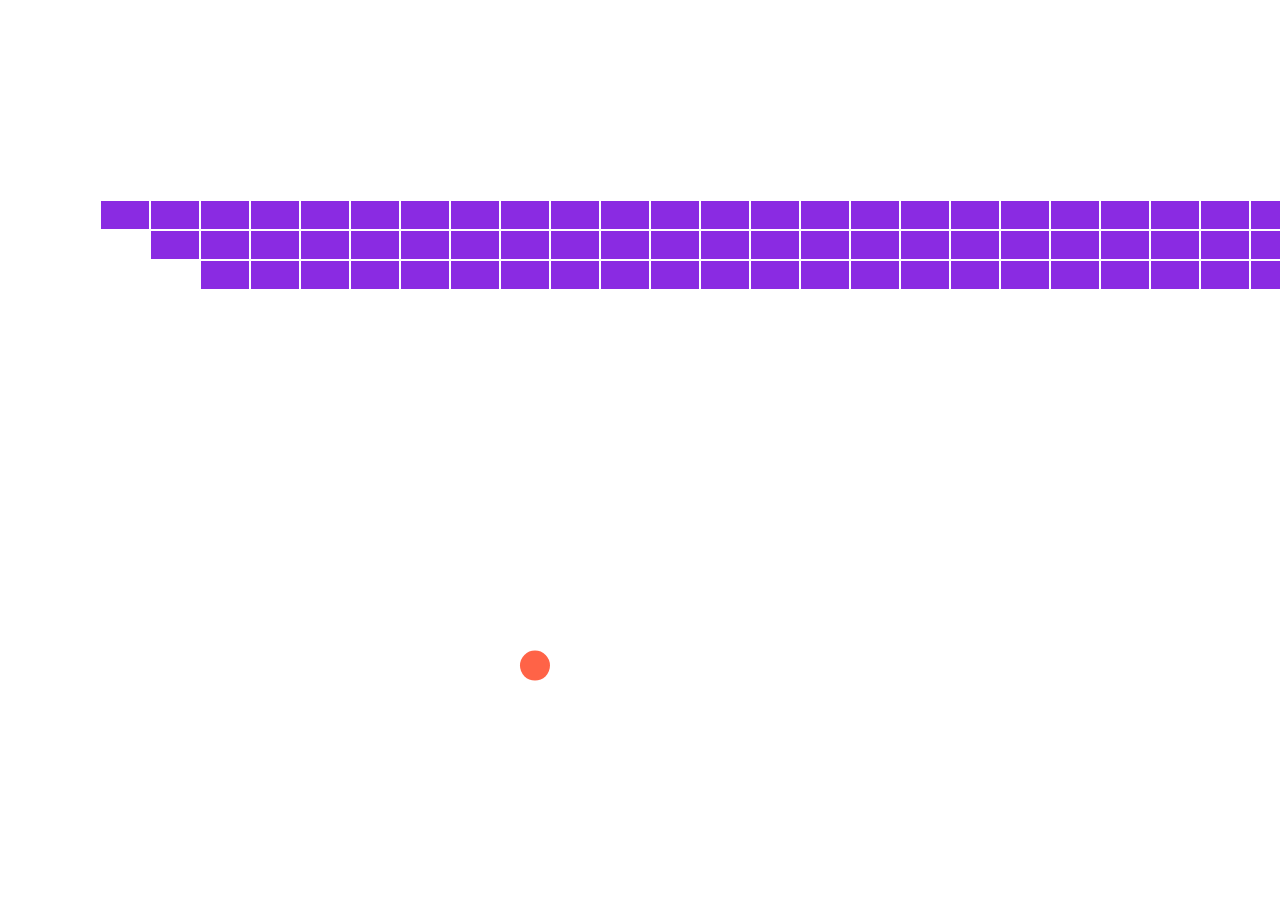
==== docs/index.html @ 3e59e37f "Game toegevoegd" ====
<!DOCTYPE html>
<html lang="en">
<head>
    <meta charset="UTF-8">
    <meta name="viewport" content="width=device-width, initial-scale=1.0">
    <meta http-equiv="X-UA-Compatible" content="ie=edge">
    <link rel="stylesheet" href="./css/style.css">
    <title>Typescript</title>
</head>
<body>
    <script src="./js/main.js"></script>
</body>
</html>
---- docs/css/style.css ----
body, html {
    margin:0; padding:0;
    width:100%; height:100%;
    overflow: hidden;
}

* {
    box-sizing: border-box;
    position: absolute;
}

ball {
    width: 30px; height: 30px;
    background-color: tomato;
    display: block;
    border-radius: 50%
}

square {
    width: 50px; height: 30px;
    background-color: blueviolet;
    display: block;
    border: 1px solid white;
}
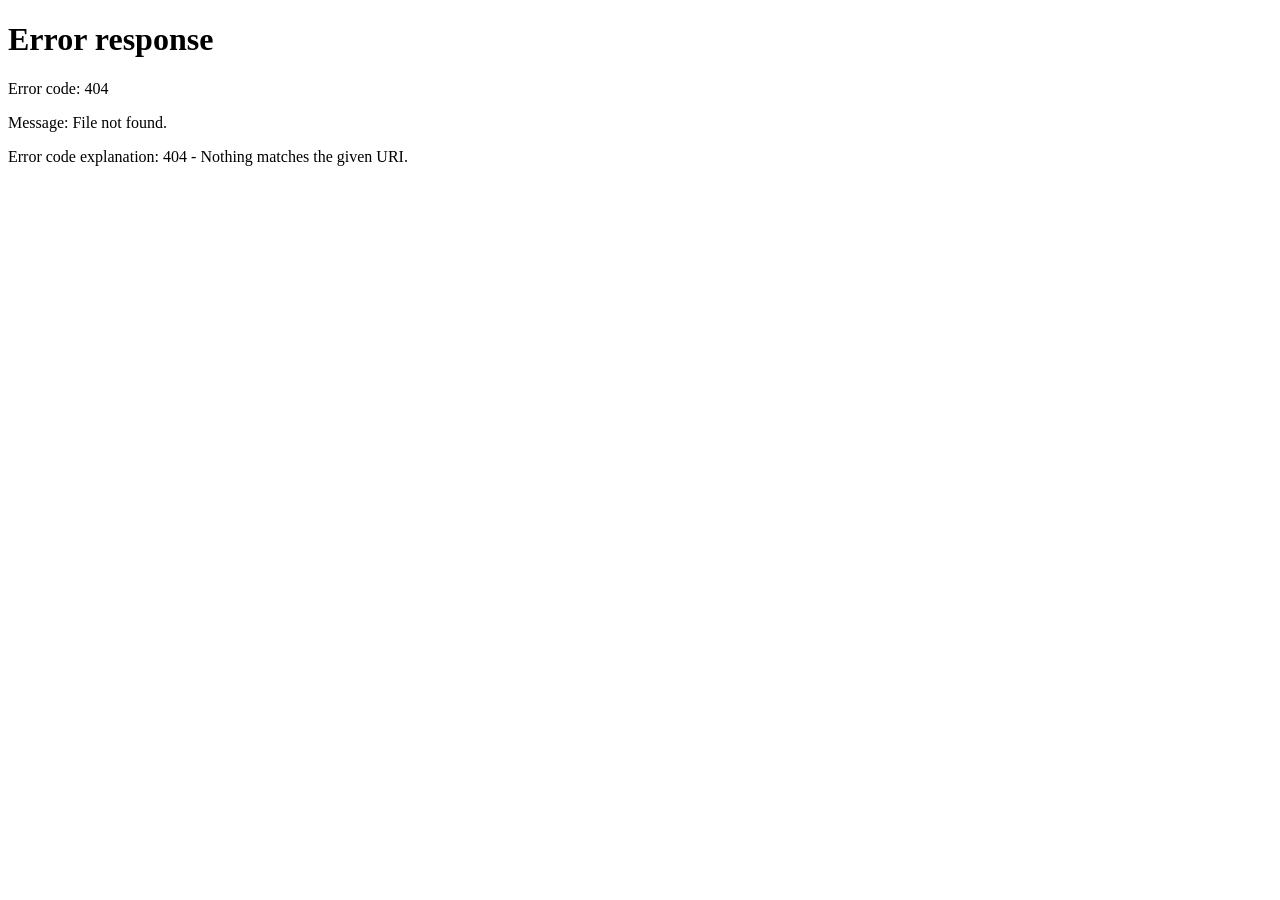
==== commit faa8331b: "Changed game" ====
--- a/docs/index.html
+++ b/docs/index.html
@@ -1,13 +1,22 @@
 <!DOCTYPE html>
 <html lang="en">
-<head>
-    <meta charset="UTF-8">
-    <meta name="viewport" content="width=device-width, initial-scale=1.0">
-    <meta http-equiv="X-UA-Compatible" content="ie=edge">
-    <link rel="stylesheet" href="./css/style.css">
-    <title>Typescript</title>
-</head>
-<body>
-    <script src="./js/main.js"></script>
-</body>
+    <head>
+        <title>EvoLife Game</title>
+        <script type="text/javascript">
+        if (localStorage.getItem("startGame") === null) {
+            window.location.href = 'menu';  
+        }
+        </script>
+        <meta charset="UTF-8">
+        <meta name="viewport" content="width=device-width, initial-scale=1.0, maximum-scale=1.0, user-scalable=no" />
+        <meta http-equiv="X-UA-Compatible" content="ie=edge">
+        <link rel="stylesheet" href="./css/style.css">
+    </head>
+    <body>
+        <game>
+            <background></background>
+            <forground></forground>  
+        </game>
+        <script src="./js/main.js"></script>
+    </body>
 </html>
--- a/docs/css/style.css
+++ b/docs/css/style.css
@@ -1,24 +1,347 @@
-body, html {
-    margin:0; padding:0;
+body {
     width:100%; height:100%;
-    overflow: hidden;
-}
-
-* {
-    box-sizing: border-box;
+    background-image: url("../img/water.png");
+    margin: 0px;
+    font-family: Bradley Hand, Helvetica, sans-serif;
+}
+
+pointer {
+    height: 50px;
+    display: block;
+    border-radius: 5px 10px 10px 5px;
+    transition: width .4s ease-in-out;
+    float: right;
+    border-left: solid black 1px;
+    background-repeat: no-repeat;
+    background-position: center;
+    background-size: contain;
+}
+
+#sleeppointer {
+    background: rgb(0, 122, 255);
+    background-image: url(../img/icons/sleep.png);   
+    background-repeat: no-repeat;
+    background-position: center;
+    background-size: contain; 
+}
+
+#eatpointer {
+    background-color: rgb(255, 59, 48);
+    background-image: url(../img/icons/eat.png);
+}
+
+#drinkpointer {
+    background-color: rgb(90, 200, 250);
+    background-image: url(../img/icons/drink.png);
+}
+
+#exercisepointer {
+    background-color:  rgb(255, 204, 0);
+    background-image: url(../img/icons/exercise.png);
+}
+
+#playpointer {
+    background-color: rgb(255, 149, 0);
+    background-image: url(../img/icons/play.png);
+}
+
+#learnpointer {
+    background-color: rgb(88, 86, 214);
+    background-image: url(../img/icons/learn.png);
+}
+
+
+healthpointer {
+    height: 50px;
+    width: 4px;
+    background-color: black;
+    transition: transform .4s ease-in-out;
+    display: block;
+    float: right
+}
+
+bar {
+    height: 50px;
+    display: block;
+    margin: 10px;
+    border-radius: 10px;
+    border: 2px solid black;
+    max-width: 400px;
+    width:100%;    
+}
+
+#eatbar {
+    background-color: rgba(255, 59, 48, 0.3);
+    float: right;
+}
+
+#sleepbar {
+    background-color: rgba(0, 122, 255, 0.3);
+    float: left;
+}
+
+#drinkbar{
+    background-color: rgba(90, 200, 250, 0.3);
+    float: left;
+}
+
+#exercisebar{
+    background-color: rgba(255, 204, 0, 0.3);
+    float: right;
+} 
+
+#playbar {
+    background-color: rgba(255, 149, 0, 0.3);
+    float: left;
+}
+
+#learnbar {
+    background-color: rgba(88, 86, 214, 0.3);
+    float: right;
+}
+
+healthbar {
+    height: 50px;
+    border-radius: 10px;
+    border: 2px solid black;
+    background: linear-gradient(to right, #4CD964, #4CD964 50%, #FF3B30);   
+    display: block;
+    max-width: 400px;
+    margin: 10px auto;
+    text-align: center;
+    margin-bottom: 5px;
+}
+
+wrapper {
+    width:100%;
+    text-align:center;
+}
+
+animal {
+    max-width: 500px;
+    max-height: 700px;
+    padding: 20px;
+    margin: auto;
+    display:block;
+    animation: fishanimation 4s ease-in-out infinite alternate;
+}
+
+animal img {
+    width: 45vh;
+    margin: 0 auto;
+}
+
+animalname {
+    position: fixed;
+    width:100%;
+    bottom: 20%;
+    text-align: center;
+    display: inline-block;
+    font-family: Bradley Hand, Helvetica, sans-serif;
+    font-size: 40px;
+}
+
+buttonWrapper {
+    position: fixed;
+    width:100%;
+    bottom: 5%;
+    text-align: center;
+    display: inline-block;
+}
+
+button {
+    -webkit-transition-duration: 0.6s;
+    transition-duration: 0.4s;
+    height: 100px;
+    width: 100px;
+    border: none;
+    outline: none; 
+    margin: 0px 20px;
+    border-radius: 50%;
+    box-shadow: 0 9px rgba(230, 230, 230, 0.2);
+    touch-action: manipulation;
+}
+
+button img {
+    -webkit-user-select: none;
+    -khtml-user-select: none;
+    -moz-user-select: none;
+    -o-user-select: none;
+    user-select: none;
+}
+
+button:hover{
+    -webkit-transition-duration: 0.6s;
+    transition-duration: 0.4s;
+    border: 4px solid rgb(230, 230, 230);
+}
+
+button img {
+    height: 64px;
+    width: 64px;
+}
+
+#eatbutton {
+    background-color: rgb(255, 59, 48);
+}
+
+#sleepbutton {
+    background-color: rgb(0, 122, 255);
+}
+
+#drinkbutton {
+    background-color: rgb(90, 200, 250);
+}
+
+#exercisebutton {
+    background-color: rgb(255, 204, 0);
+}
+
+#playbutton {
+    background-color: rgb(255, 149, 0);
+}
+
+#learnbutton {
+    background-color: rgb(88, 86, 214)
+}
+
+#evolvebutton {
+    background-color: rgb(252, 99, 127);
+    height: 40px;
+    width: 80px;
+    margin: 0px 0px;
+    border-radius: 3px;
+    box-shadow: 0 5px rgba(230, 230, 230, 0.2);
+}
+
+#evolvebutton:hover{
+    -webkit-transition-duration: 0.6s;
+    transition-duration: 0.4s;
+    border: 2px solid rgb(230, 230, 230);
+}
+
+#evolvebutton:active {
+    transform: translateY(5px);
+    box-shadow: 0 1px rgba(230, 230, 230, 0.2);
+  }
+
+
+button:active {
+    transform: translateY(8px);
+    box-shadow: 0 1px rgba(230, 230, 230, 0.2);
+  }
+
+@keyframes fishanimation {
+    0% {
+      transform: translateY(20px);
+    }
+    
+    100% {
+      transform: translateY(60px);
+    }
+}
+
+@media only screen and (max-width: 890px) {
+    sleepbar, eatbar {
+        float: none;
+        margin: 0 auto;
+        margin-bottom: 5px;
+        display: block;
+    }
+    healthbar {
+        max-width: 400px;
+    }
+}
+
+@media only screen and (max-width: 525px) {
+    animal img {
+        width: 32vh;
+        display: block;
+    }
+    animal {
+        padding-top: 0;
+    }
+}
+
+/*Menu START*/
+
+.navMenu{
+	width: 100%;
+	background-color: #92bd69;
+    font-size: 3.75vh;
+    color: white;
+    box-shadow: 0 4px 6px #a9a9a9,0 1px 3px rgba(0,0,0,.08)!important;
+    transition: 0.5s margin ease;
+    margin-bottom: 25px;
+    border-radius: 3.5px;
+}
+
+.navMenu:hover {
+    cursor: pointer;
+    margin-top: 8px !important;
+    transition: 0.5s box-shadow margin opacity ease;
+    box-shadow: 0 6px 5px #a9a9a9,0 1px 3px rgba(0,0,0,.08)!important;
+    opacity: 0.9;
+}
+
+input#un-mute {
+    display: none;
+}
+
+.mute img {
+    height: 5.75vh;
+    width: 5.75vh;
+}
+.unmute img {
+    display: none;
+    height: 5.75vh;
+    width: 5.75vh;
+}
+
+input#un-mute:checked ~ .unmute img {
+    display: initial;
+}
+
+input#un-mute:checked ~ .mute img {
+    display: none;
+}
+
+#logo{
+    width: auto;
+    height: 20vh;
+
+}
+
+bubble { 
+    display: block;
     position: absolute;
-}
-
-ball {
-    width: 30px; height: 30px;
-    background-color: tomato;
-    display: block;
-    border-radius: 50%
-}
-
-square {
-    width: 50px; height: 30px;
-    background-color: blueviolet;
-    display: block;
-    border: 1px solid white;
-}+    width: 50px; 
+    height: 50px; 
+    background-color: white;
+    left:50vw;
+    animation: bubbleup 4s linear infinite, proteroanimation 4s ease-in-out infinite alternate;
+    
+    
+  }
+
+paddle {
+    background-color:black;
+    width:25px; height:100px;
+    display: block;
+    position: absolute;
+}
+
+  @keyframes bubbleup {
+        0% {
+          transform: translateY(20px);
+        }
+        
+        100% {
+          transform: translateY(60px);
+        }
+    }
+
+  
+
+/*Menu END*/
+
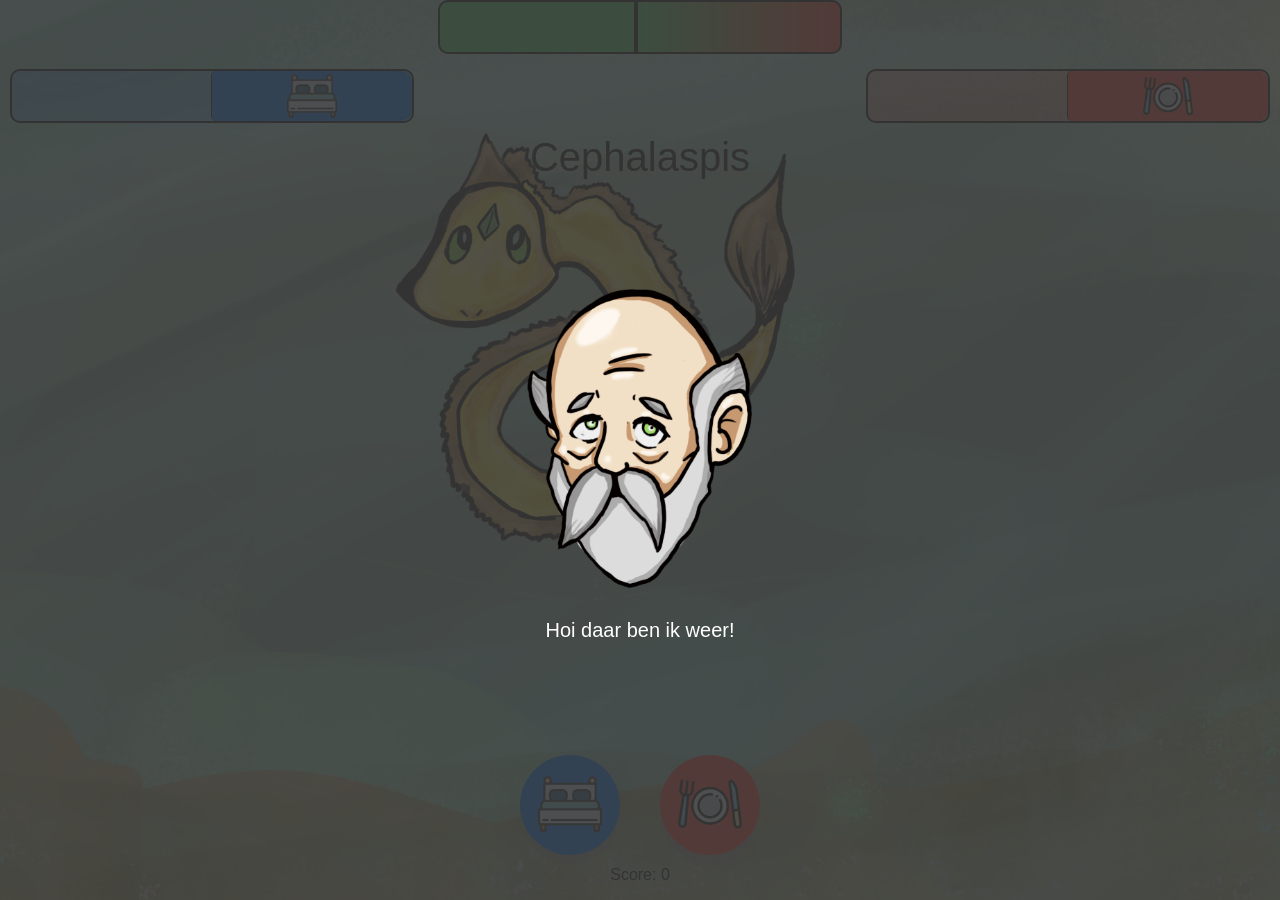
==== commit c683320d: "added some inheritance" ====
--- a/docs/index.html
+++ b/docs/index.html
@@ -2,11 +2,6 @@
 <html lang="en">
     <head>
         <title>EvoLife Game</title>
-        <script type="text/javascript">
-        if (localStorage.getItem("startGame") === null) {
-            window.location.href = 'menu';  
-        }
-        </script>
         <meta charset="UTF-8">
         <meta name="viewport" content="width=device-width, initial-scale=1.0, maximum-scale=1.0, user-scalable=no" />
         <meta http-equiv="X-UA-Compatible" content="ie=edge">
@@ -14,7 +9,7 @@
     </head>
     <body>
         <game>
-            <background></background>
+
             <forground></forground>  
         </game>
         <script src="./js/main.js"></script>
--- a/docs/css/style.css
+++ b/docs/css/style.css
@@ -1,8 +1,24 @@
 body {
-    width:100%; height:100%;
-    background-image: url("../img/water.png");
-    margin: 0px;
+    margin: 0px; padding:0px;
     font-family: Bradley Hand, Helvetica, sans-serif;
+    -webkit-user-select: none;
+    -khtml-user-select: none;
+    -moz-user-select: none;
+    -o-user-select: none;
+    user-select: none;
+}
+
+game {
+    background-image: url(http://localhost:57794/CLE/CLE4GAME/docs/img/backgrounds/level2.png);
+    display: block;
+    background-size:cover;
+    background-repeat: no-repeat;
+    background-position: bottom;
+    height: 100vh;
+}
+
+forground {
+    box-sizing: border-box;
 }
 
 pointer {
@@ -70,6 +86,18 @@
     width:100%;    
 }
 
+/* 890 px en groter */
+leftwrapper {
+    float: left;
+    width: 400px;
+}
+
+rightwrapper {
+    float: right;
+    margin-left:calc(100vw - 800px);
+    width: 400px;    
+}
+
 #eatbar {
     background-color: rgba(255, 59, 48, 0.3);
     float: right;
@@ -107,38 +135,39 @@
     background: linear-gradient(to right, #4CD964, #4CD964 50%, #FF3B30);   
     display: block;
     max-width: 400px;
-    margin: 10px auto;
+    margin: 0px auto;
     text-align: center;
     margin-bottom: 5px;
 }
 
-wrapper {
-    width:100%;
-    text-align:center;
-}
-
 animal {
     max-width: 500px;
-    max-height: 700px;
+    max-height: 500px;
     padding: 20px;
     margin: auto;
     display:block;
     animation: fishanimation 4s ease-in-out infinite alternate;
 }
 
+animal p {
+    font-size: 20px;
+}
+
 animal img {
     width: 45vh;
     margin: 0 auto;
 }
 
 animalname {
-    position: fixed;
-    width:100%;
-    bottom: 20%;
+    position: absolute;
+    top: 15%;
     text-align: center;
     display: inline-block;
     font-family: Bradley Hand, Helvetica, sans-serif;
     font-size: 40px;
+    display: block;
+    margin: 0 auto;
+    width: 100%;
 }
 
 buttonWrapper {
@@ -158,16 +187,8 @@
     outline: none; 
     margin: 0px 20px;
     border-radius: 50%;
-    box-shadow: 0 9px rgba(230, 230, 230, 0.2);
+    box-shadow: 0px 9px rgba(145, 145, 145, 0.4);
     touch-action: manipulation;
-}
-
-button img {
-    -webkit-user-select: none;
-    -khtml-user-select: none;
-    -moz-user-select: none;
-    -o-user-select: none;
-    user-select: none;
 }
 
 button:hover{
@@ -175,6 +196,11 @@
     transition-duration: 0.4s;
     border: 4px solid rgb(230, 230, 230);
 }
+
+button:active {
+    transform: translateY(8px);
+    box-shadow: 0px 1px rgba(145, 145, 145, 0.4);
+  }
 
 button img {
     height: 64px;
@@ -211,7 +237,7 @@
     width: 80px;
     margin: 0px 0px;
     border-radius: 3px;
-    box-shadow: 0 5px rgba(230, 230, 230, 0.2);
+    box-shadow: 5px rgba(230, 230, 230, 0.6);
 }
 
 #evolvebutton:hover{
@@ -222,22 +248,59 @@
 
 #evolvebutton:active {
     transform: translateY(5px);
-    box-shadow: 0 1px rgba(230, 230, 230, 0.2);
+    box-shadow: 0px 1px rgba(230, 230, 230, 0.8);
   }
 
-
-button:active {
-    transform: translateY(8px);
-    box-shadow: 0 1px rgba(230, 230, 230, 0.2);
-  }
+gamescore {
+    position: fixed;
+    width: 100%;
+    bottom: 0%;
+    text-align: center;
+}
+
+  /* The Modal (background) */
+.modal {
+    display: block; /* Hidden by default */
+    position: fixed; /* Stay in place */
+    z-index: 1; /* Sit on top */
+    left: 0;
+    top: 0;
+    width: 100%; /* Full width */
+    height: 100%; /* Full height */
+    overflow: auto; /* Enable scroll if needed */
+    background-color: rgba(59, 59, 59, 0.88); /* Black w/ opacity */
+}
+
+/* Modal Content */
+.modal-content {
+    font-size: 20px;
+    color: white;
+    margin: 0 auto;
+    position: relative;
+    top: 50%;
+    transform: translateY(-50%);
+}
+
+.modal-content p {
+    text-align: center;
+    margin: 0 auto;
+    max-width: 500px;
+    display: block;
+}
+
+.modal-content img {
+    height: 40vh;
+    display: block;
+    margin: 0 auto;
+}
 
 @keyframes fishanimation {
     0% {
-      transform: translateY(20px);
+      transform: translateY(0px);
     }
     
     100% {
-      transform: translateY(60px);
+      transform: translateY(40px);
     }
 }
 
@@ -251,19 +314,65 @@
     healthbar {
         max-width: 400px;
     }
-}
-
-@media only screen and (max-width: 525px) {
+    leftwrapper {
+        max-width: 45%;
+    }
+    
+    rightwrapper {
+        max-width: 45%;
+        margin-left: 0;
+    }
     animal img {
-        width: 32vh;
+        width: 30vh;
         display: block;
     }
     animal {
         padding-top: 0;
-    }
-}
-
-/*Menu START*/
+        touch-action: manipulation;
+    }
+    button img {
+        height: 2vh;
+        width: 2vh;
+    }
+    button {
+        height: 6vh;
+        width: 6vh;
+        margin: 1vh;
+    }
+    animalname {
+        font-size: 3vh;
+    }
+}
+
+@media only screen and (max-width: 1102px) {
+    animalname {
+        position: inherit;
+        text-align: center;
+        display: inline-block;
+        font-family: Bradley Hand, Helvetica, sans-serif;
+        font-size: 40px;
+        margin: 0 auto;
+        width: 100%;
+    }
+}
+
+@media only screen and (max-width: 525px) {
+
+}
+
+#myVideo {
+    position: fixed;
+    right: 0;
+    bottom: 0;
+    min-width: 100%; 
+    min-height: 100%;
+}
+
+#arrow{
+    height: 7vh;
+    width: 7vh;
+    cursor: pointer;
+}
 
 .navMenu{
 	width: 100%;
